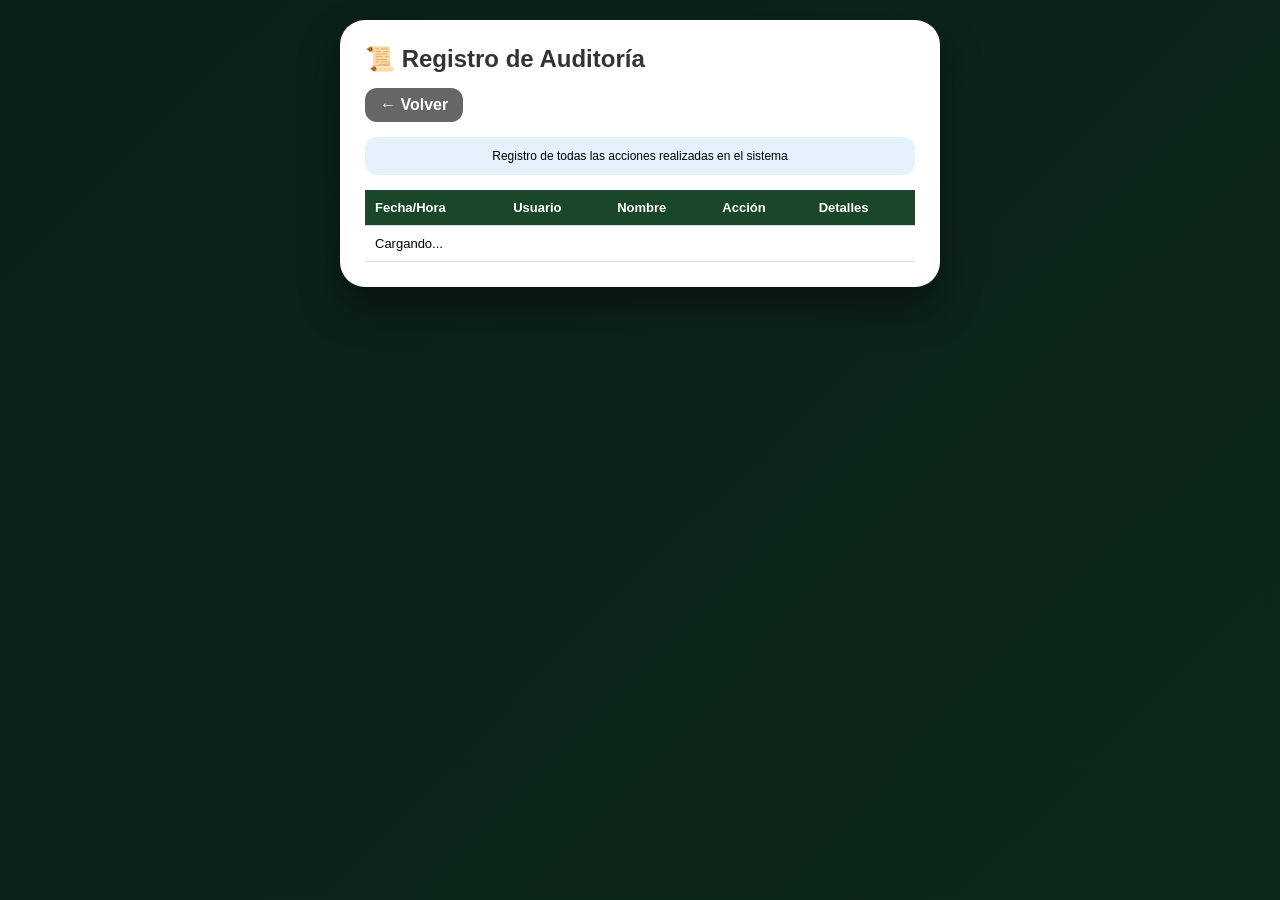
==== auditoria.html @ ed966acb "Add files via upload Primera version de SIGCC" ====
<!DOCTYPE html>
<html lang="es">
<head>
    <meta charset="UTF-8">
    <meta name="viewport" content="width=device-width, initial-scale=1.0">
    <title>SIGCC - Auditoría</title>
    <link rel="stylesheet" href="styles.css">
</head>
<body>
    <div class="container">
        <h2>📜 Registro de Auditoría</h2>
        <button onclick="volver()" class="back-btn">← Volver</button>
        
        <div class="info">
            <p>Registro de todas las acciones realizadas en el sistema</p>
        </div>
        
        <div style="overflow-x:auto;">
            <table>
                <thead>
                    <tr><th>Fecha/Hora</th><th>Usuario</th><th>Nombre</th><th>Acción</th><th>Detalles</th></tr>
                </thead>
                <tbody id="listaAuditoria">
                    <tr><td colspan="5">Cargando...</td></tr>
                </tbody>
            </table>
        </div>
    </div>
    <script src="script.js"></script>
    <script>
        document.addEventListener('DOMContentLoaded', cargarAuditoria);
    </script>
</body>
</html>
---- styles.css ----
* {
    margin: 0;
    padding: 0;
    box-sizing: border-box;
}

body {
    font-family: 'Segoe UI', Tahoma, Geneva, Verdana, sans-serif;
    background: linear-gradient(135deg, #0a1f1a 0%, #0d2818 100%);
    min-height: 100vh;
    padding: 20px;
}

.container {
    max-width: 600px;
    margin: 0 auto;
    background: white;
    border-radius: 25px;
    padding: 25px;
    box-shadow: 0 20px 40px rgba(0,0,0,0.4);
}

.logo {
    text-align: center;
    margin-bottom: 25px;
}

.logo h1 {
    color: #1a472a;
    font-size: 2.2em;
}

.logo p {
    color: #555;
    font-size: 12px;
}

h2 {
    margin-bottom: 15px;
    color: #333;
}

input, textarea, select {
    width: 100%;
    padding: 12px;
    margin: 8px 0;
    border: 2px solid #ddd;
    border-radius: 12px;
    font-size: 16px;
    transition: all 0.3s;
}

input:focus, textarea:focus, select:focus {
    border-color: #1a472a;
    outline: none;
}

button {
    background: #1a472a;
    color: white;
    padding: 12px 20px;
    border: none;
    border-radius: 12px;
    font-size: 16px;
    font-weight: bold;
    cursor: pointer;
    width: 100%;
    margin-top: 10px;
    transition: all 0.3s;
}

button:hover {
    background: #0d2818;
    transform: scale(1.02);
}

.card {
    background: #f8f9fa;
    padding: 18px;
    margin: 12px 0;
    border-radius: 15px;
    cursor: pointer;
    transition: all 0.3s;
    text-align: center;
    border: 1px solid #e0e0e0;
}

.card:hover {
    background: #e8f5e9;
    transform: translateY(-3px);
    box-shadow: 0 8px 20px rgba(0,0,0,0.1);
}

.card .icon {
    font-size: 35px;
}

.badge {
    background: #ff9800;
    padding: 4px 10px;
    border-radius: 20px;
    font-size: 11px;
    display: inline-block;
    color: white;
}

.header {
    display: flex;
    justify-content: space-between;
    align-items: center;
    flex-wrap: wrap;
    margin-bottom: 20px;
    padding-bottom: 10px;
    border-bottom: 2px solid #eee;
}

.back-btn, .logout-btn {
    background: #666;
    width: auto;
    padding: 8px 15px;
    margin: 0;
}

.sync-btn {
    background: #2196F3;
    width: auto;
    padding: 8px 15px;
}

.status {
    margin-top: 20px;
    padding-top: 15px;
    border-top: 1px solid #ddd;
    text-align: center;
    font-size: 13px;
}

table {
    width: 100%;
    border-collapse: collapse;
    margin-top: 15px;
    font-size: 13px;
}

th, td {
    padding: 10px;
    text-align: left;
    border-bottom: 1px solid #ddd;
}

th {
    background: #1a472a;
    color: white;
}

.error {
    color: red;
    text-align: center;
    margin-top: 10px;
}

.success {
    color: green;
    text-align: center;
    margin-top: 10px;
}

.info {
    background: #e3f2fd;
    padding: 12px;
    border-radius: 12px;
    margin-top: 15px;
    font-size: 12px;
    text-align: center;
}

.qr-reader {
    width: 100%;
    max-width: 400px;
    margin: 0 auto;
    border-radius: 15px;
    overflow: hidden;
}

#video {
    width: 100%;
    border-radius: 15px;
    background: #000;
}

.estado-abierta {
    background: #ff9800;
    color: white;
    padding: 3px 8px;
    border-radius: 20px;
    font-size: 11px;
    display: inline-block;
}

.estado-cerrada {
    background: #4caf50;
    color: white;
    padding: 3px 8px;
    border-radius: 20px;
    font-size: 11px;
    display: inline-block;
}

.estado-derivada {
    background: #2196F3;
    color: white;
    padding: 3px 8px;
    border-radius: 20px;
    font-size: 11px;
    display: inline-block;
}
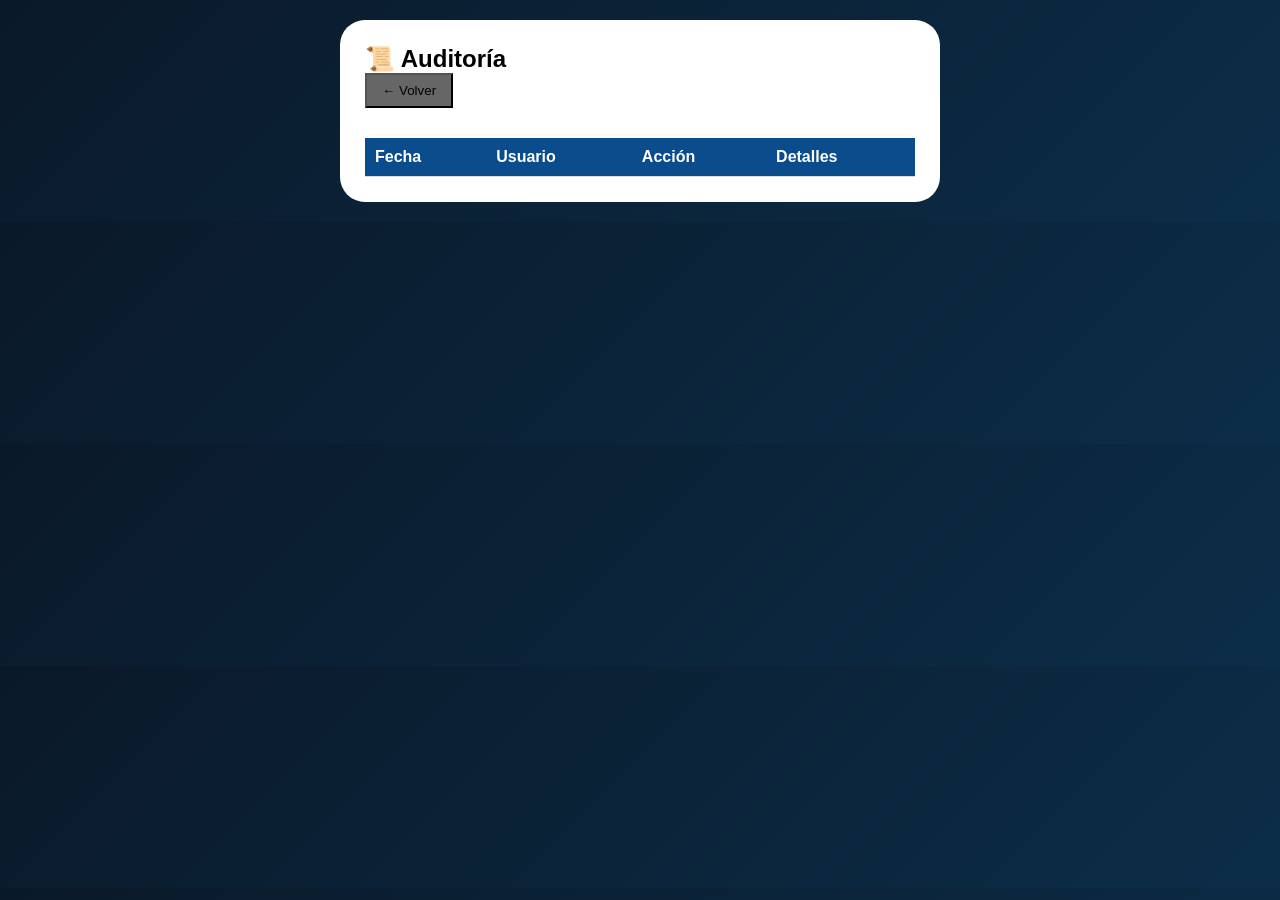
==== commit d3bd303e: "Refactor auditoria.html with styles and data fetching Updated the HTML structure and added inline st" ====
--- a/auditoria.html
+++ b/auditoria.html
@@ -4,31 +4,55 @@
     <meta charset="UTF-8">
     <meta name="viewport" content="width=device-width, initial-scale=1.0">
     <title>SIGCC - Auditoría</title>
-    <link rel="stylesheet" href="styles.css">
+    <style>
+        *{margin:0;padding:0;box-sizing:border-box;}
+        body{font-family:'Segoe UI',sans-serif;background:linear-gradient(135deg,#0a1929,#0c2d48);padding:20px;}
+        .container{max-width:600px;margin:0 auto;background:white;border-radius:25px;padding:25px;}
+        table{width:100%;border-collapse:collapse;margin-top:15px;}
+        th,td{padding:10px;text-align:left;border-bottom:1px solid #ddd;}
+        th{background:#0a4c8c;color:white;}
+        .back-btn{background:#666;width:auto;padding:8px 15px;margin-bottom:15px;}
+    </style>
 </head>
 <body>
     <div class="container">
-        <h2>📜 Registro de Auditoría</h2>
-        <button onclick="volver()" class="back-btn">← Volver</button>
-        
-        <div class="info">
-            <p>Registro de todas las acciones realizadas en el sistema</p>
-        </div>
+        <h2>📜 Auditoría</h2>
+        <button onclick="window.location.href='dashboard.html'" class="back-btn">← Volver</button>
         
         <div style="overflow-x:auto;">
             <table>
-                <thead>
-                    <tr><th>Fecha/Hora</th><th>Usuario</th><th>Nombre</th><th>Acción</th><th>Detalles</th></tr>
-                </thead>
-                <tbody id="listaAuditoria">
-                    <tr><td colspan="5">Cargando...</td></tr>
-                </tbody>
+                <thead><tr><th>Fecha</th><th>Usuario</th><th>Acción</th><th>Detalles</th></tr></thead>
+                <tbody id="lista"></tbody>
             </table>
         </div>
     </div>
-    <script src="script.js"></script>
     <script>
-        document.addEventListener('DOMContentLoaded', cargarAuditoria);
+        const request = indexedDB.open('SIGCC_DB', 1);
+        request.onsuccess = (e) => {
+            const db = e.target.result;
+            const tx = db.transaction(['auditoria'], 'readonly');
+            const store = tx.objectStore('auditoria');
+            const getAll = store.getAll();
+            
+            getAll.onsuccess = () => {
+                const registros = getAll.result.reverse();
+                const tbody = document.getElementById('lista');
+                tbody.innerHTML = '';
+                
+                if (registros.length === 0) {
+                    tbody.innerHTML = '<tr><td colspan="4">No hay registros de auditoría</td></tr>';
+                    return;
+                }
+                
+                registros.forEach(r => {
+                    const row = tbody.insertRow();
+                    row.insertCell(0).innerHTML = new Date(r.fecha).toLocaleString();
+                    row.insertCell(1).innerHTML = r.usuario;
+                    row.insertCell(2).innerHTML = r.accion;
+                    row.insertCell(3).innerHTML = r.detalles || '';
+                });
+            };
+        };
     </script>
 </body>
-</html>+</html>
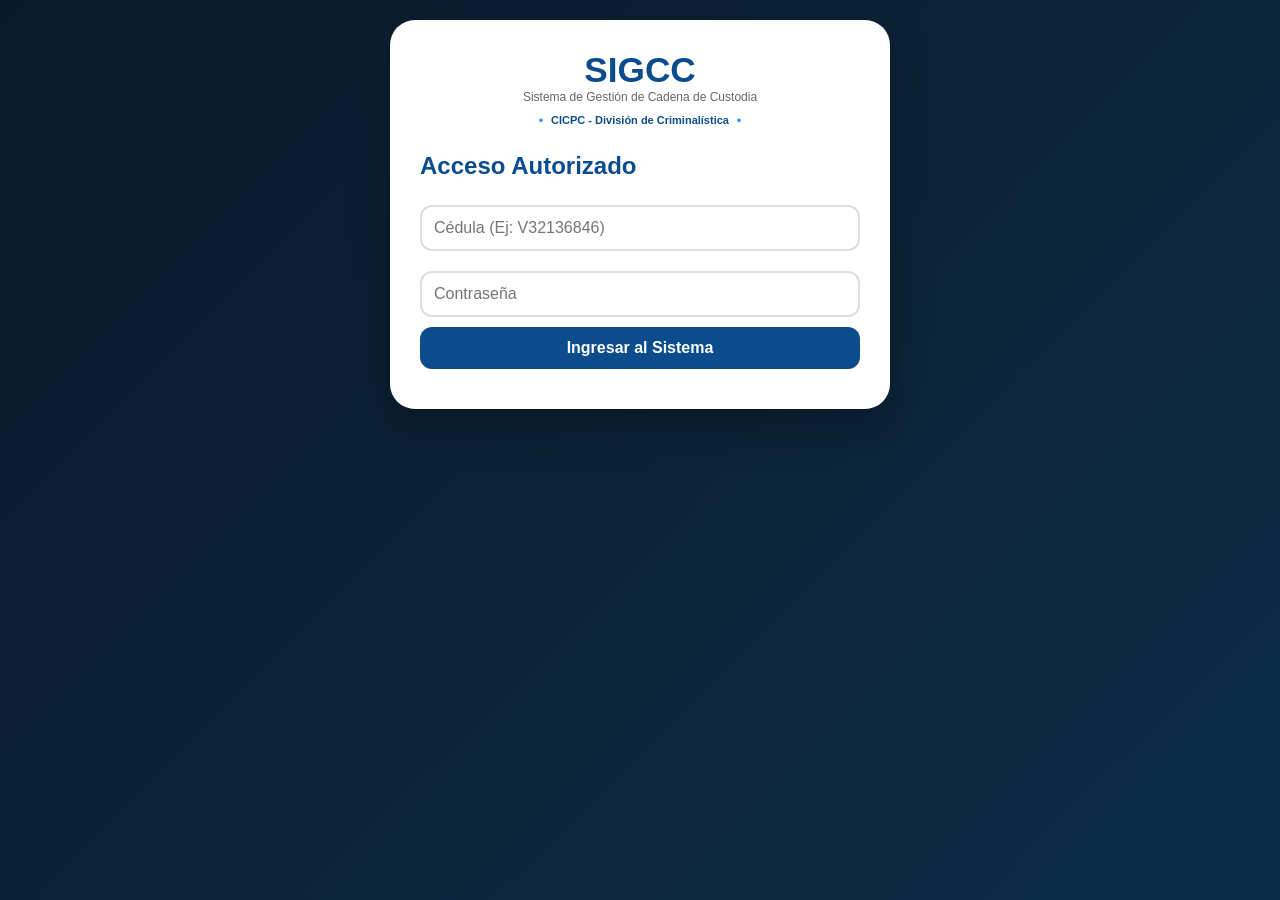
==== commit c6ad3efe: "Update auditoria.html Actualizacion.2." ====
--- a/auditoria.html
+++ b/auditoria.html
@@ -2,31 +2,40 @@
 <html lang="es">
 <head>
     <meta charset="UTF-8">
-    <meta name="viewport" content="width=device-width, initial-scale=1.0">
+    <meta name="viewport" content="width=device-width, initial-scale=1.0, user-scalable=yes">
     <title>SIGCC - Auditoría</title>
     <style>
         *{margin:0;padding:0;box-sizing:border-box;}
-        body{font-family:'Segoe UI',sans-serif;background:linear-gradient(135deg,#0a1929,#0c2d48);padding:20px;}
+        body{font-family:'Segoe UI',sans-serif;background:linear-gradient(135deg,#0a1929,#0c2d48);min-height:100vh;padding:20px;}
         .container{max-width:600px;margin:0 auto;background:white;border-radius:25px;padding:25px;}
         table{width:100%;border-collapse:collapse;margin-top:15px;}
         th,td{padding:10px;text-align:left;border-bottom:1px solid #ddd;}
         th{background:#0a4c8c;color:white;}
-        .back-btn{background:#666;width:auto;padding:8px 15px;margin-bottom:15px;}
+        .back-btn{background:#666;width:auto;padding:8px 15px;margin-bottom:15px;border:none;border-radius:12px;color:white;cursor:pointer;}
+        h2{margin-bottom:15px;color:#0a4c8c;}
+        .info{background:#e3f2fd;padding:10px;border-radius:12px;margin-bottom:15px;font-size:12px;text-align:center;}
     </style>
 </head>
 <body>
     <div class="container">
-        <h2>📜 Auditoría</h2>
+        <h2>📜 Registro de Auditoría</h2>
         <button onclick="window.location.href='dashboard.html'" class="back-btn">← Volver</button>
+        <div class="info">🔍 Todas las acciones realizadas en el sistema</div>
         
-        <div style="overflow-x:auto;">
+        <div style="overflow-x:auto; max-height:400px; overflow-y:auto;">
             <table>
-                <thead><tr><th>Fecha</th><th>Usuario</th><th>Acción</th><th>Detalles</th></tr></thead>
+                <thead><tr><th>Fecha/Hora</th><th>Usuario</th><th>Nombre</th><th>Acción</th><th>Detalles</th></tr></thead>
                 <tbody id="lista"></tbody>
             </table>
         </div>
+        <div style="margin-top:15px; text-align:center; font-size:12px; color:#666;">
+            Total de registros: <span id="total">0</span>
+        </div>
     </div>
     <script>
+        const usuario = JSON.parse(localStorage.getItem('usuarioActual'));
+        if (!usuario) window.location.href = 'index.html';
+        
         const request = indexedDB.open('SIGCC_DB', 1);
         request.onsuccess = (e) => {
             const db = e.target.result;
@@ -35,22 +44,27 @@
             const getAll = store.getAll();
             
             getAll.onsuccess = () => {
-                const registros = getAll.result.reverse();
+                const registros = getAll.result;
                 const tbody = document.getElementById('lista');
+                const totalSpan = document.getElementById('total');
                 tbody.innerHTML = '';
                 
                 if (registros.length === 0) {
-                    tbody.innerHTML = '<tr><td colspan="4">No hay registros de auditoría</td></tr>';
+                    tbody.innerHTML = '<tr><td colspan="5">📭 No hay registros de auditoría aún. Crea una cadena primero.</td></tr>';
+                    totalSpan.innerText = '0';
                     return;
                 }
                 
-                registros.forEach(r => {
+                registros.reverse().forEach(r => {
                     const row = tbody.insertRow();
                     row.insertCell(0).innerHTML = new Date(r.fecha).toLocaleString();
                     row.insertCell(1).innerHTML = r.usuario;
-                    row.insertCell(2).innerHTML = r.accion;
-                    row.insertCell(3).innerHTML = r.detalles || '';
+                    row.insertCell(2).innerHTML = r.usuarioNombre || r.usuario;
+                    row.insertCell(3).innerHTML = r.accion || 'acción';
+                    row.insertCell(4).innerHTML = (r.detalles || '').substring(0, 50);
                 });
+                
+                totalSpan.innerText = registros.length;
             };
         };
     </script>
